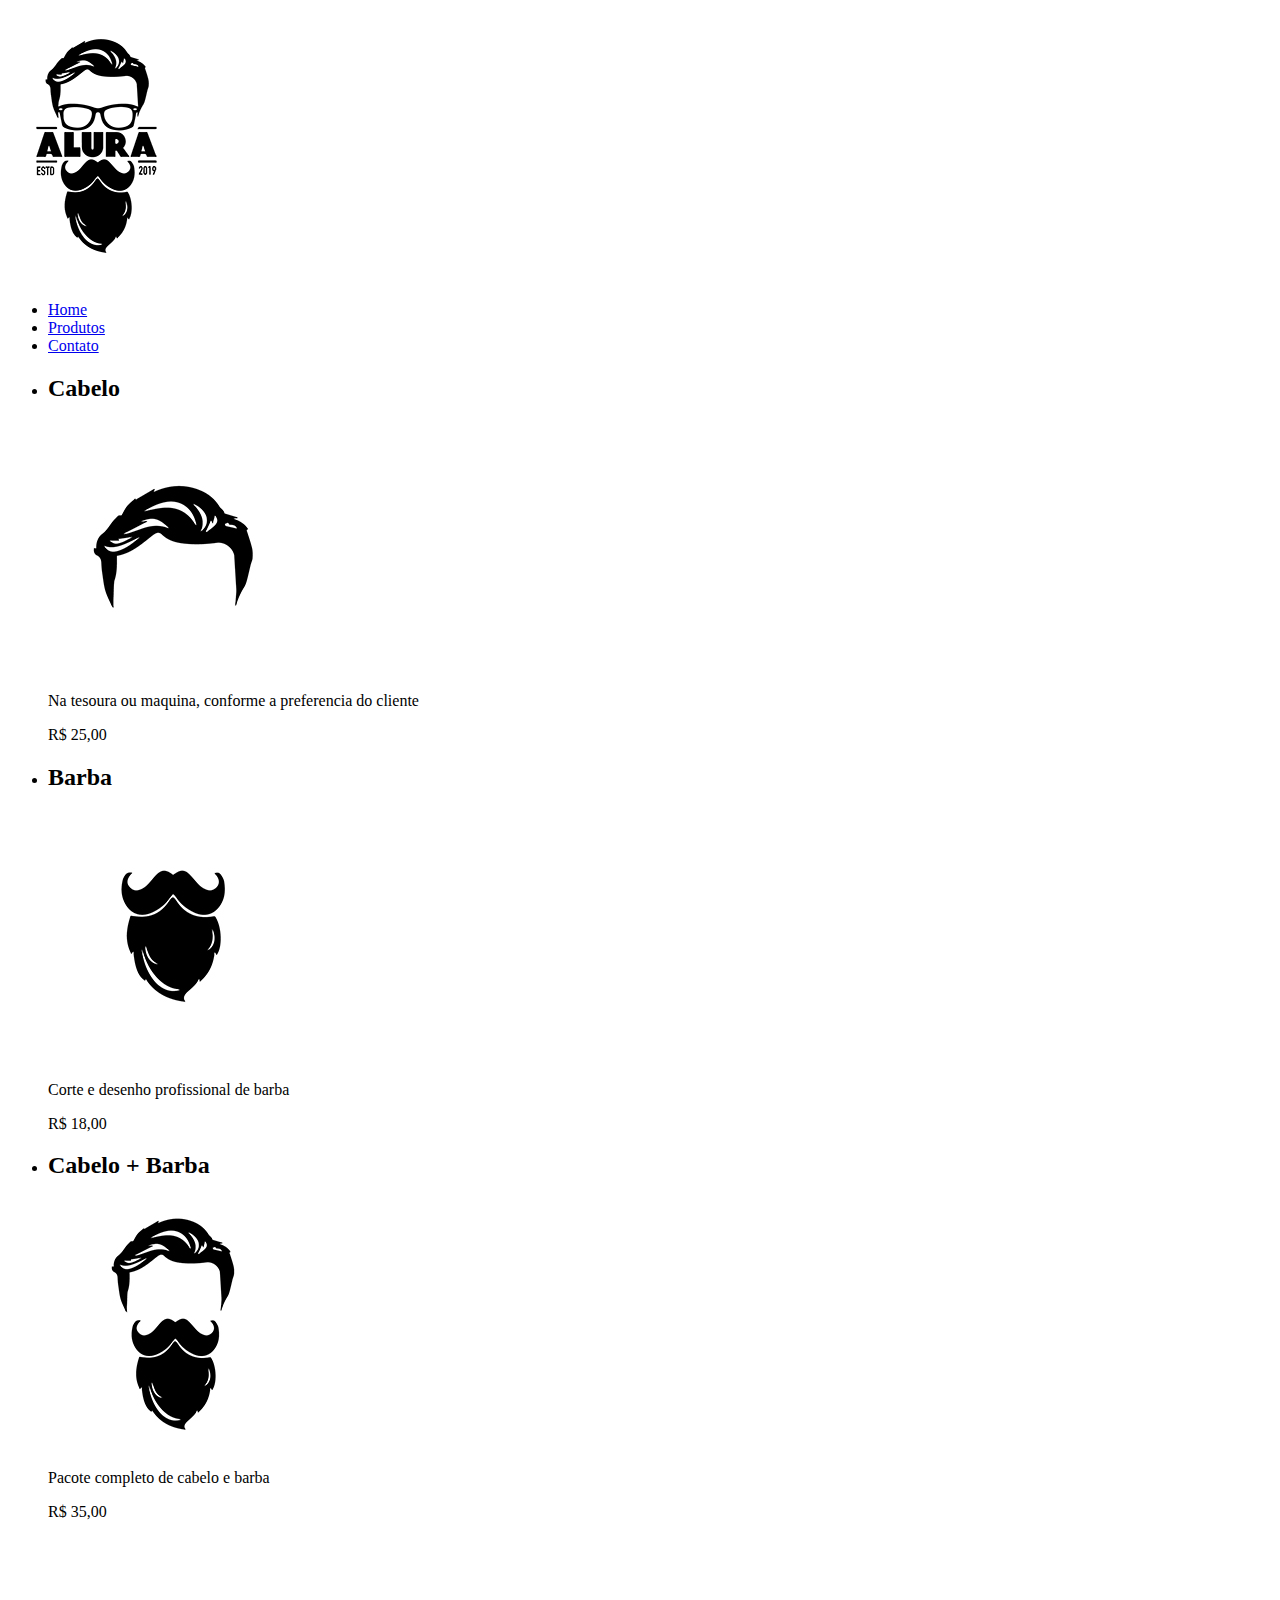
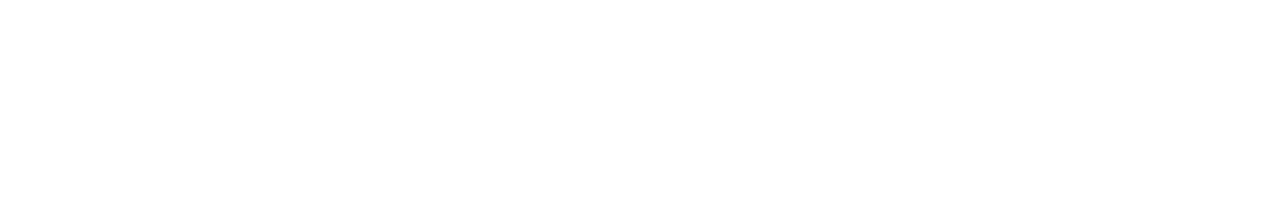
==== produtos.html @ e421c28d "df" ====
<!DOCTYPE html>
<html lang="pt-br">

<head>
    <meta charset="UTF-8">
    <meta name="viewport" content="width=device-width, initial-scale=1.0">
    <title>ProdutosBit</title>
    <link rel="stylesheet" href="produtos.css">

</head>

<body>
    <header>
        <div>
            <h1><img src="logo.png" alt="imagem da logo da loja"></h1>
            <nav>
                <ul>
                    <li><a href="index.html">Home</a></li>
                    <li><a href="produtos.html">Produtos</a></li>
                    <li><a href="contatos.html">Contato</a></li>
                </ul>
            </nav>
        </div>
    </header>
    <main>
        <ul class="produtos">
            <li>
                <h2>Cabelo</h2>
                <img src="cabelo.jpg" alt="Imagem de um cabelo">
                <p>Na tesoura ou maquina, conforme a preferencia do cliente</p>
                <p>R$ 25,00</p>
            </li>
            <li>
                <h2>Barba</h2>
                <img src="barba.jpg" alt="Imagem de barba">
                <p>Corte e desenho profissional de barba</p>
                <p>R$ 18,00</p>
            </li>
            <li>
                <h2>Cabelo + Barba</h2>
                <img src="cabelo+barba.jpg" alt="Imagem de cabelo e barba">
                <p>Pacote completo de cabelo e barba</p>
                <p>R$ 35,00</p>
            </li>
        </ul>
    </main>
    <footer>
        <img src="logo-branco.png" alt="logo de nosso estabelecimento">
        <p class="copyright" Barbearia Alura</p>
    </footer>
</body>

</html>
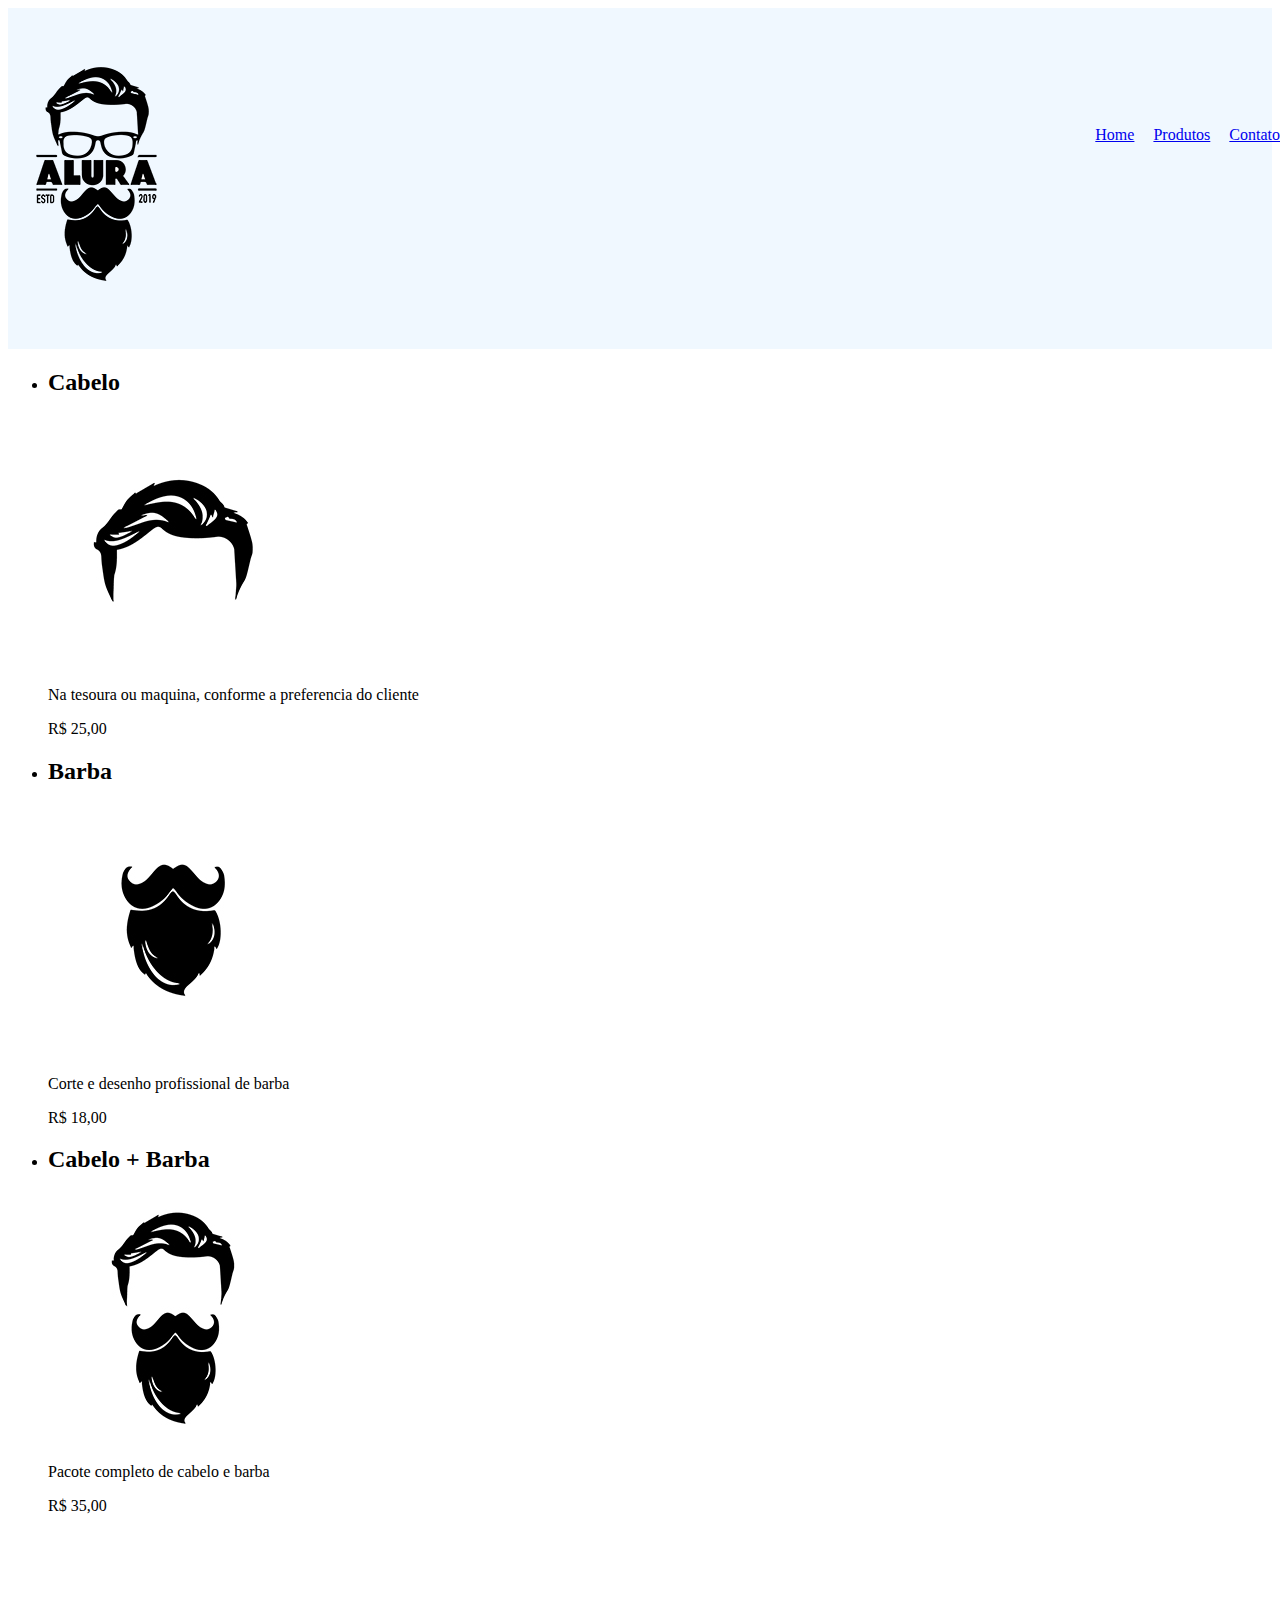
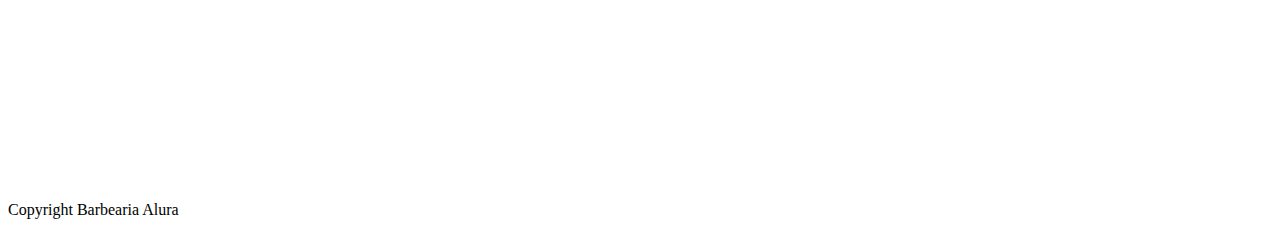
==== commit 58d3eae4: "jg" ====
--- a/produtos.html
+++ b/produtos.html
@@ -27,26 +27,26 @@
             <li>
                 <h2>Cabelo</h2>
                 <img src="cabelo.jpg" alt="Imagem de um cabelo">
-                <p>Na tesoura ou maquina, conforme a preferencia do cliente</p>
-                <p>R$ 25,00</p>
+                <p class="pdescricao">Na tesoura ou maquina, conforme a preferencia do cliente</p>
+                <p class="pvalor">R$ 25,00</p>
             </li>
             <li>
                 <h2>Barba</h2>
                 <img src="barba.jpg" alt="Imagem de barba">
-                <p>Corte e desenho profissional de barba</p>
-                <p>R$ 18,00</p>
+                <p class="pdescricao">Corte e desenho profissional de barba</p>
+                <p class="pvalor">R$ 18,00</p>
             </li>
             <li>
                 <h2>Cabelo + Barba</h2>
                 <img src="cabelo+barba.jpg" alt="Imagem de cabelo e barba">
-                <p>Pacote completo de cabelo e barba</p>
-                <p>R$ 35,00</p>
+                <p class="pdescricao">Pacote completo de cabelo e barba</p>
+                <p class="pvalor">R$ 35,00</p>
             </li>
         </ul>
     </main>
     <footer>
         <img src="logo-branco.png" alt="logo de nosso estabelecimento">
-        <p class="copyright" Barbearia Alura</p>
+        <p class="copyright"> Copyright Barbearia Alura</p>
     </footer>
 </body>
 
--- a/produtos.css
+++ b/produtos.css
@@ -0,0 +1,19 @@
+header{
+    background-color: aliceblue;
+    padding: 20px 0;
+}
+
+.caixa{
+    position: relative;
+    width: 940px;
+    margin: 0 auto;
+}
+nav{
+    position: absolute;
+    top: 110px;
+    right: 0;
+}
+nav li{
+    display: inline;
+    margin: 0 0 0 15px;
+}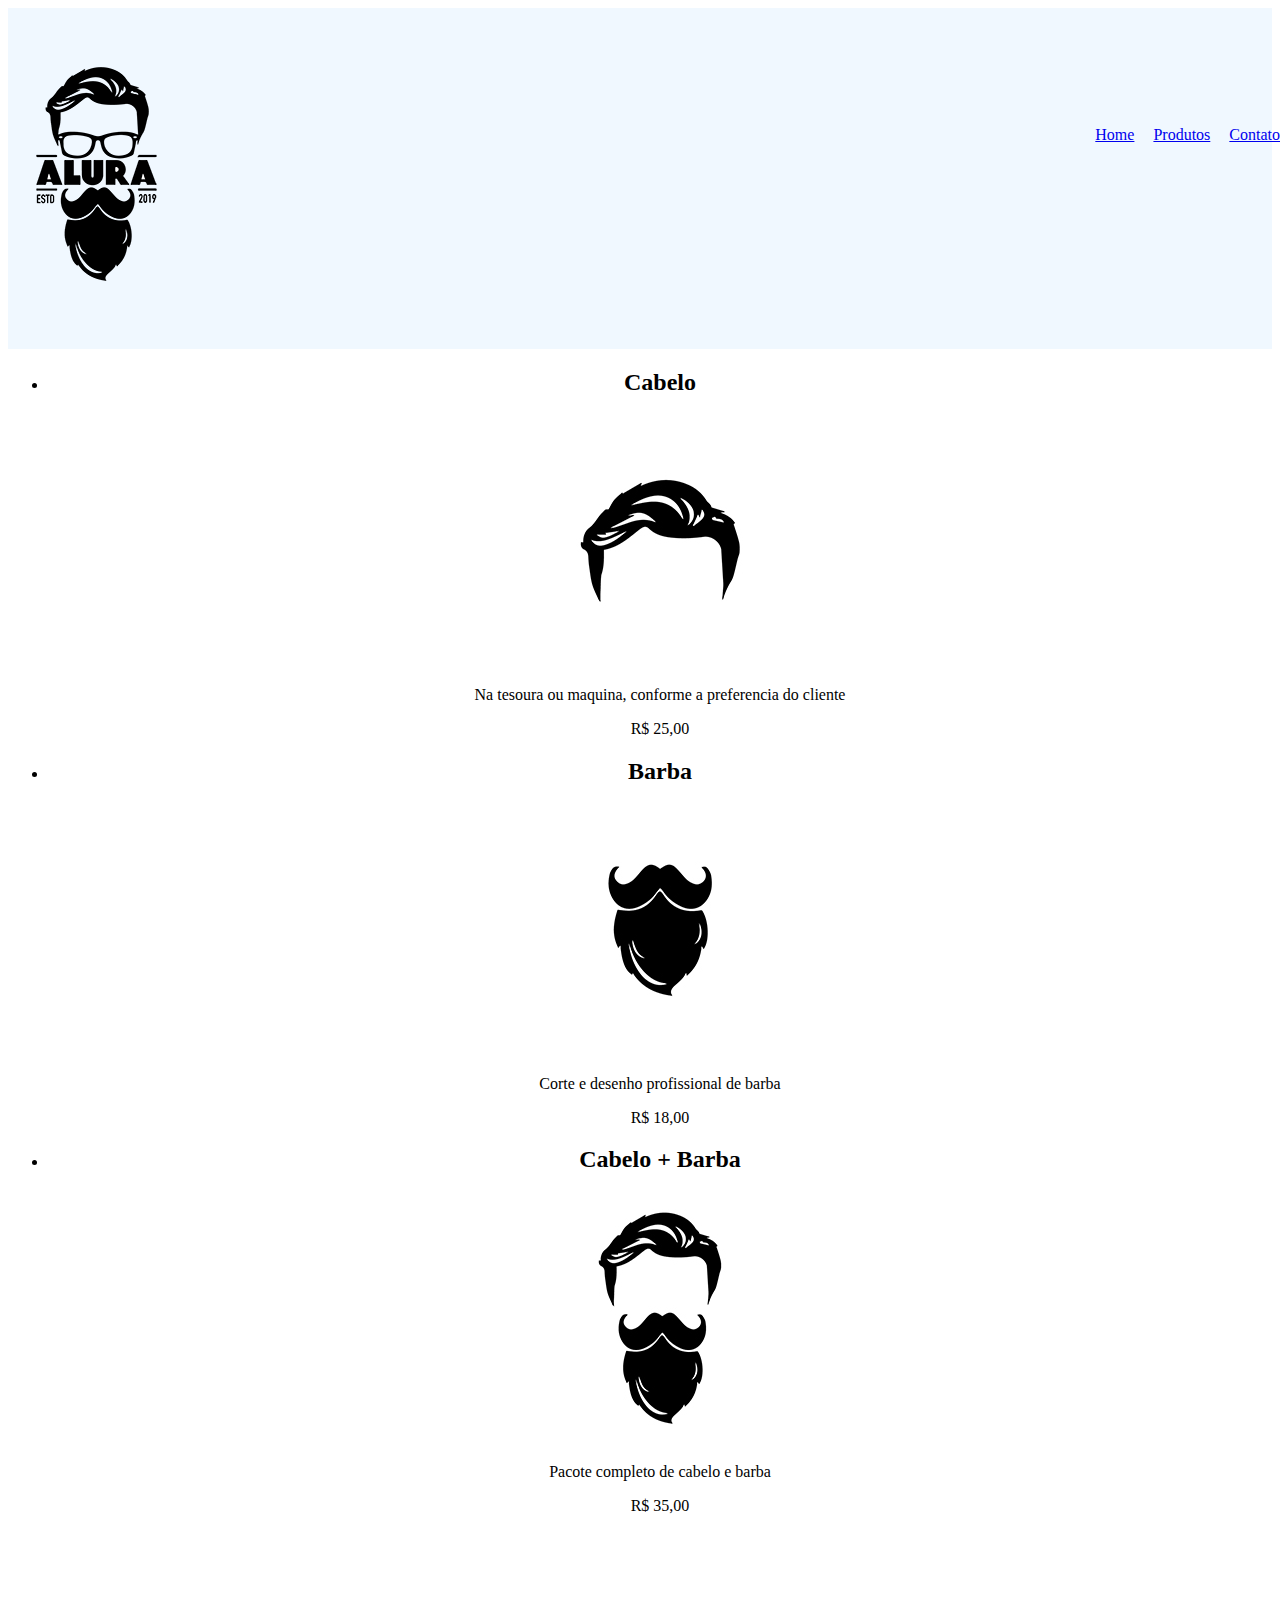
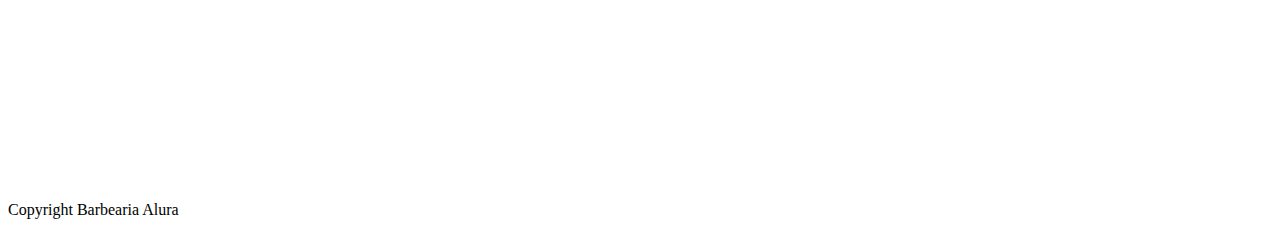
==== commit 1d3832f2: "ghjm" ====
--- a/produtos.html
+++ b/produtos.html
@@ -14,7 +14,7 @@
         <div>
             <h1><img src="logo.png" alt="imagem da logo da loja"></h1>
             <nav>
-                <ul>
+                <ul class="centro">
                     <li><a href="index.html">Home</a></li>
                     <li><a href="produtos.html">Produtos</a></li>
                     <li><a href="contatos.html">Contato</a></li>
@@ -22,7 +22,7 @@
             </nav>
         </div>
     </header>
-    <main>
+    <main class="centro">
         <ul class="produtos">
             <li>
                 <h2>Cabelo</h2>
--- a/produtos.css
+++ b/produtos.css
@@ -16,4 +16,10 @@
 nav li{
     display: inline;
     margin: 0 0 0 15px;
+}
+
+.centro{ 
+    text-align: center;
+    border-image: none;
+    
 }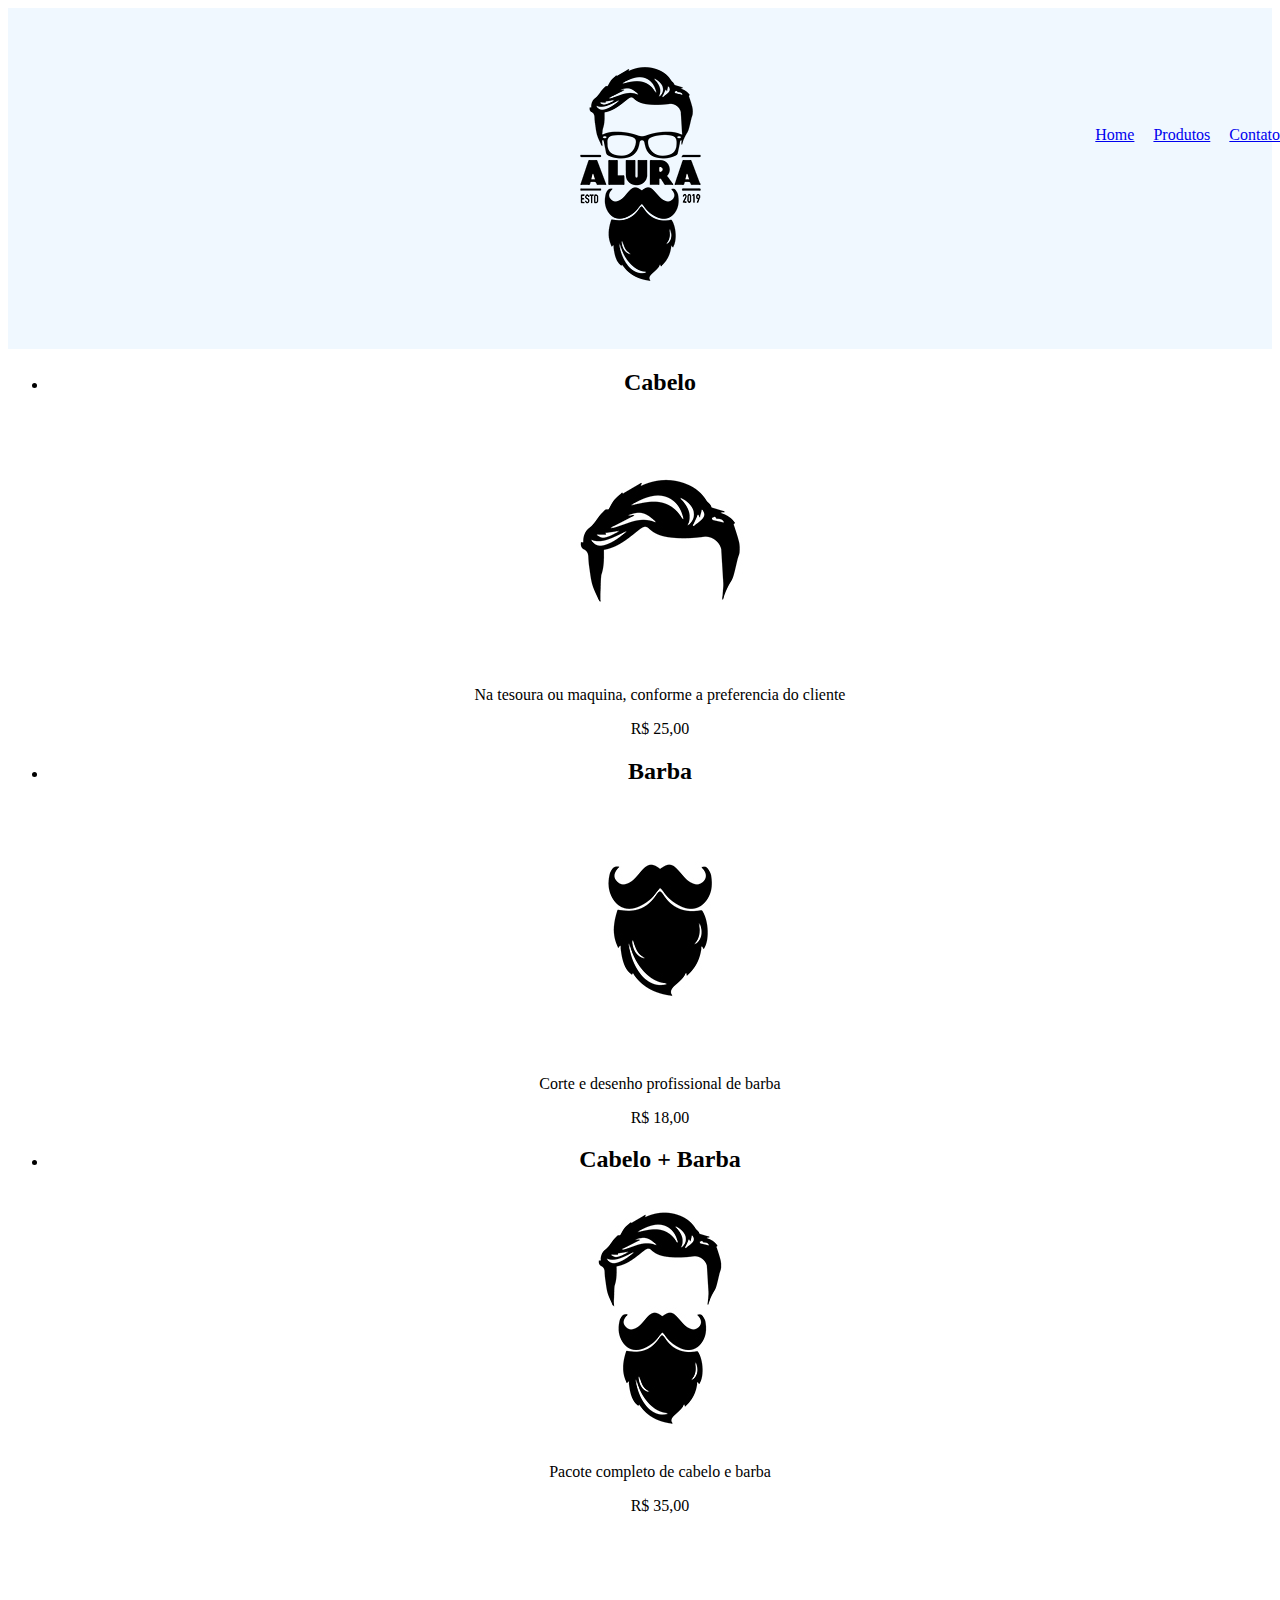
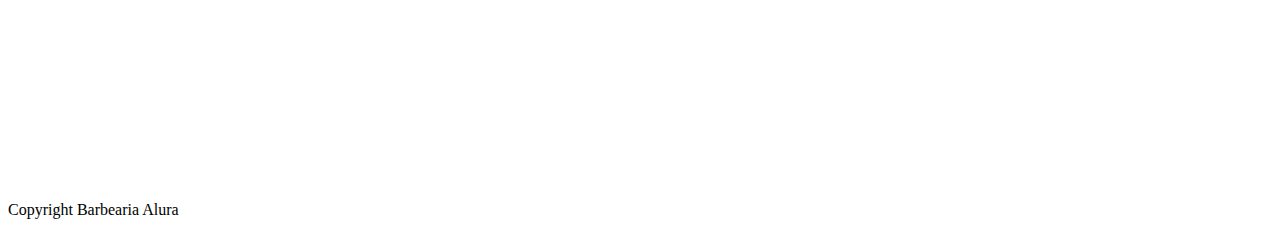
==== commit f68eb9fb: "c" ====
--- a/produtos.html
+++ b/produtos.html
@@ -12,9 +12,9 @@
 <body>
     <header>
         <div>
-            <h1><img src="logo.png" alt="imagem da logo da loja"></h1>
-            <nav>
-                <ul class="centro">
+            <h1 class="centro"><img src="logo.png" alt="imagem da logo da loja"></h1>
+            <nav >
+                <ul>
                     <li><a href="index.html">Home</a></li>
                     <li><a href="produtos.html">Produtos</a></li>
                     <li><a href="contatos.html">Contato</a></li>
